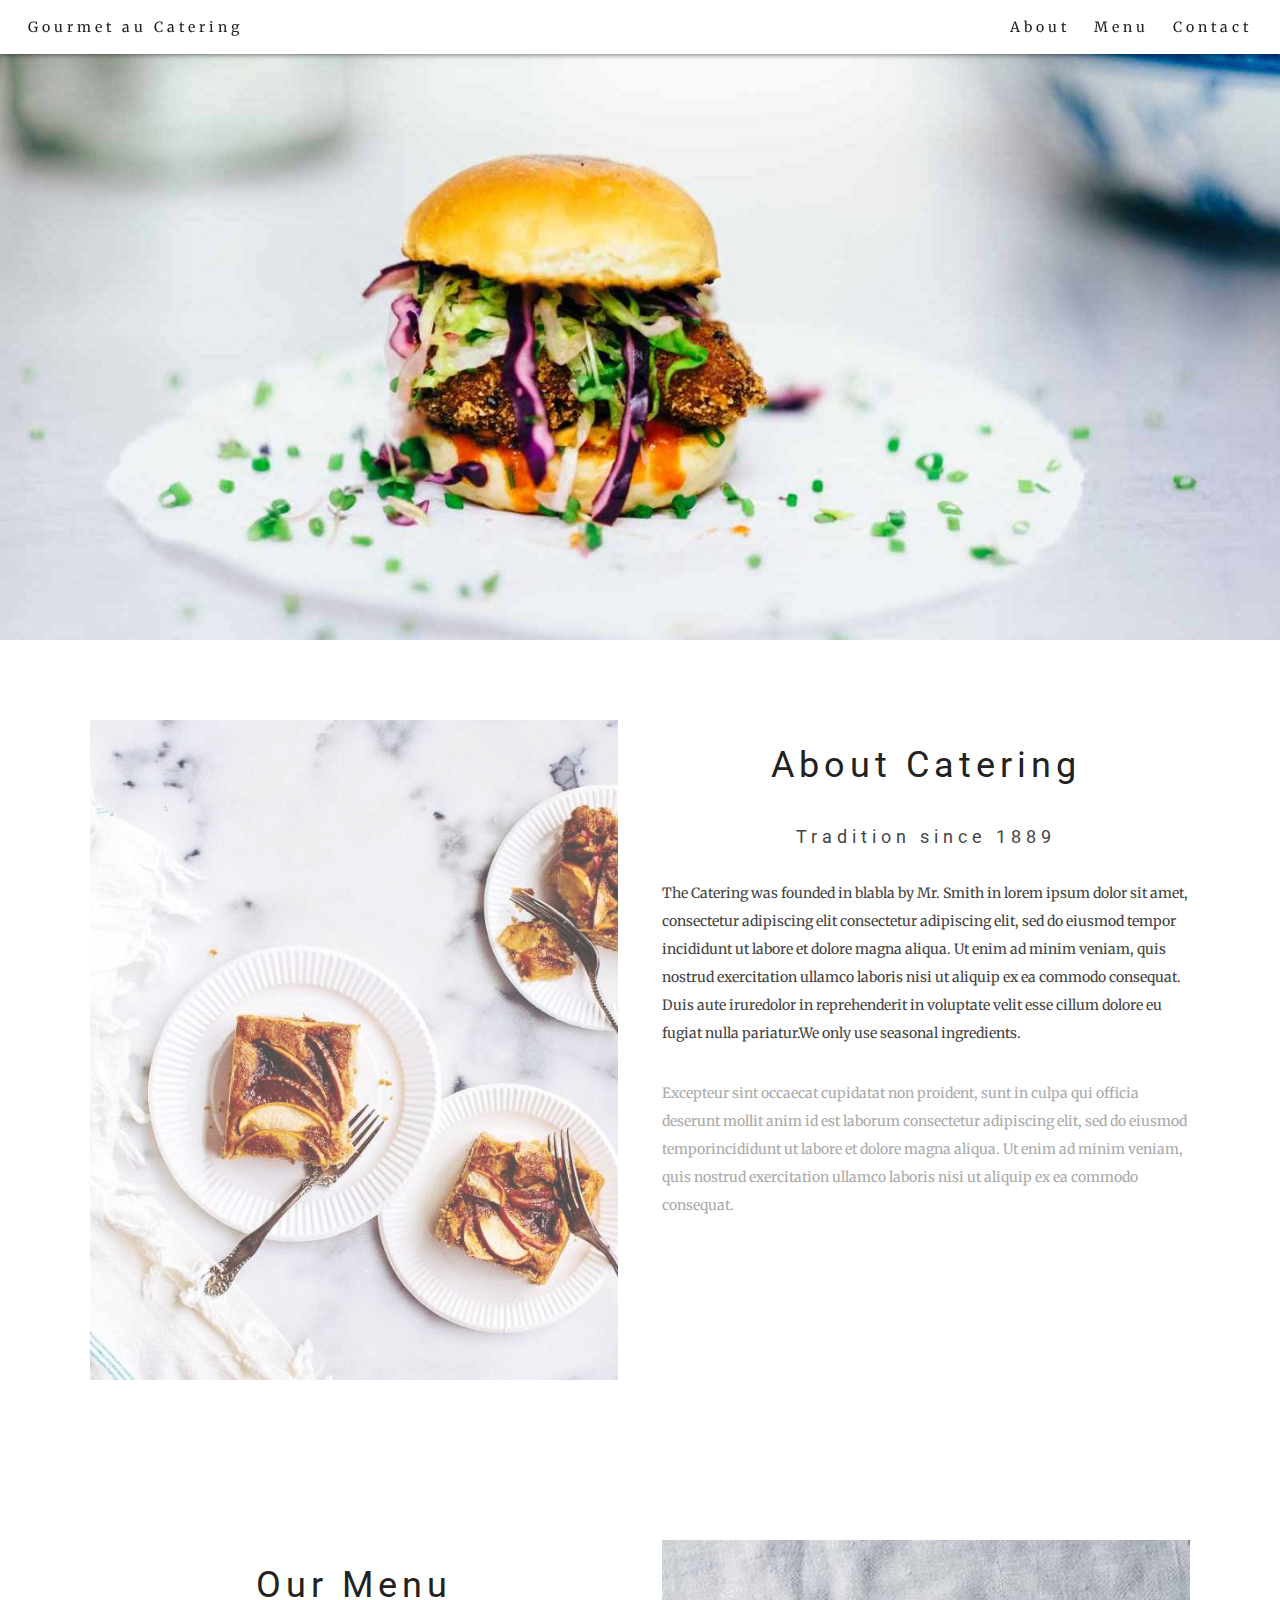
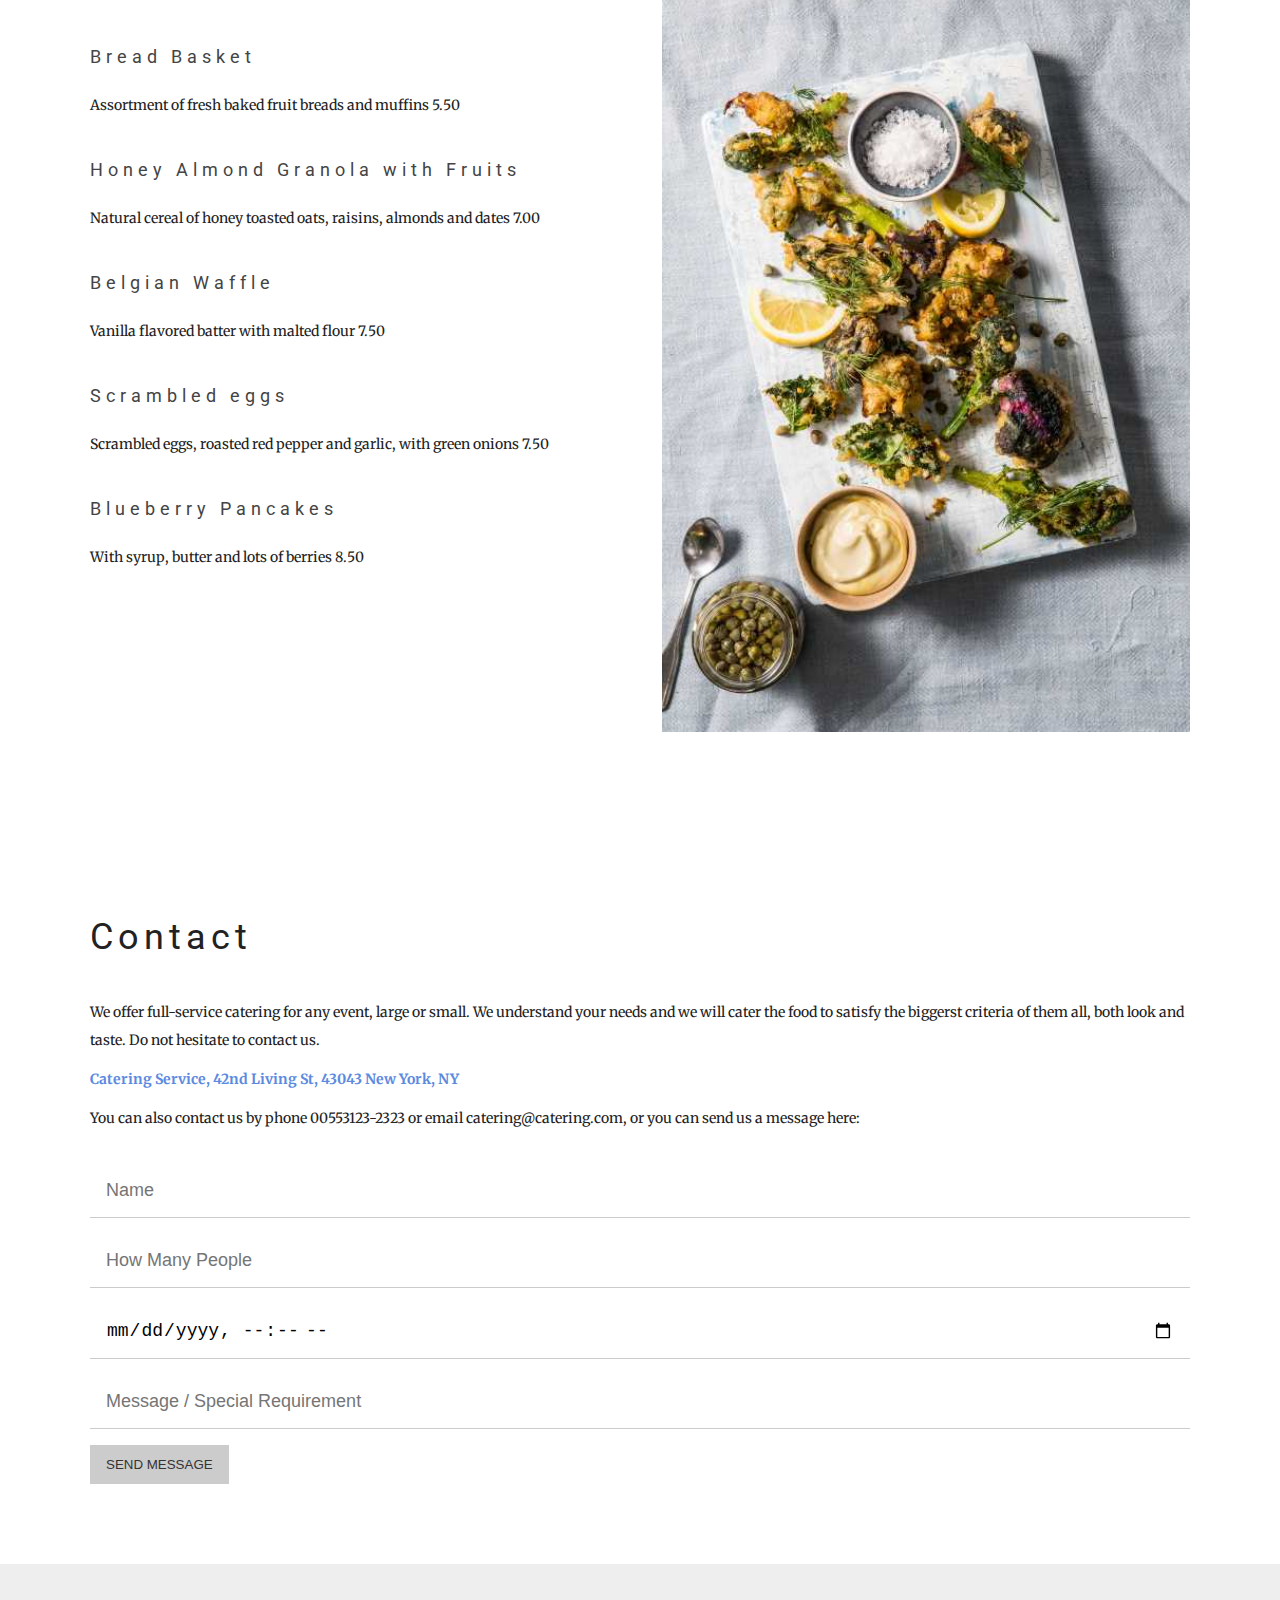
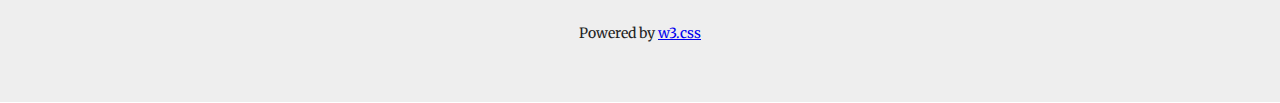
==== public/index.html @ 22aa515e "firebase deploy 완료" ====
<!DOCTYPE html>
<html lang="ko">

<head>
	<meta charset="UTF-8">
	<meta name="viewport" content="width=device-width, initial-scale=1.0">
	<meta http-equiv="X-UA-Compatible" content="ie=edge">
	<title>Catering</title>
	<link href="https://stackpath.bootstrapcdn.com/font-awesome/4.7.0/css/font-awesome.min.css" rel="stylesheet">
	<link href="https://fonts.googleapis.com/css?family=Merriweather:300,400,700&display=swap" rel="stylesheet">
	<link href="https://fonts.googleapis.com/css?family=Roboto:300,400,700&display=swap" rel="stylesheet">
	<link rel="stylesheet" href="./css/base.css">
	<link rel="stylesheet" href="./css/index.css">
</head>

<body>
	<!-- HEADER -->
	<header class="clear">
		<div class="logo fl">
			Gourmet au Catering
		</div>
		<nav class="nav-wrap fr">
			<div class="fl">About</div>
			<div class="fl">Menu</div>
			<div class="fl">Contact</div>
		</nav>
	</header>

	<!-- MAIN Banner -->
	<main class="tc">
		<img src="./img/hamburger.jpg" alt="메인배너" class="mimg">
	</main>

	<!-- ABOUT -->
	<section class="about-wrap">
		<div class="wrap clear">
			<div class="fl about-img">
				<img src="./img/tablesetting2.jpg" alt="그림" class="img">
			</div>
			<div class="fr about-cont">
				<h2>About Catering</h2>
				<h3>Tradition since 1889</h3>
				<p class="grey-darker">The Catering was founded in blabla by Mr. Smith in lorem ipsum dolor sit amet,
					consectetur adipiscing elit consectetur adipiscing elit, sed do eiusmod tempor incididunt ut labore et dolore
					magna aliqua. Ut enim ad minim veniam, quis nostrud exercitation ullamco laboris nisi ut aliquip ex ea commodo
					consequat. Duis aute iruredolor in reprehenderit in voluptate velit esse cillum dolore eu fugiat nulla
					pariatur.We only use seasonal ingredients.</p>
				<p class="grey-light">Excepteur sint occaecat cupidatat non proident, sunt in culpa qui officia deserunt mollit
					anim id est laborum consectetur adipiscing elit, sed do eiusmod temporincididunt ut labore et dolore magna
					aliqua. Ut enim ad minim veniam, quis nostrud exercitation ullamco laboris nisi ut aliquip ex ea commodo
					consequat.</p>
			</div>
		</div>
	</section>

	<!-- MENU -->
	<section class="menu-wrap">
		<div class="wrap clear">
			<div class="fl">
				<h2>Our Menu</h2>
				<ul class="menus">
					<li>
						<h3>Bread Basket</h3>
						<p>Assortment of fresh baked fruit breads and muffins 5.50</p>
					</li>
					<li>
						<h3>Honey Almond Granola with Fruits</h3>
						<p>Natural cereal of honey toasted oats, raisins, almonds and dates 7.00</p>
					</li>
					<li>
						<h3>Belgian Waffle</h3>
						<p>Vanilla flavored batter with malted flour 7.50</p>
					</li>
					<li>
						<h3>Scrambled eggs</h3>
						<p>Scrambled eggs, roasted red pepper and garlic, with green onions 7.50</p>
					</li>
					<li>
						<h3>Blueberry Pancakes</h3>
						<p>With syrup, butter and lots of berries 8.50</p>
					</li>
				</ul>
			</div>
			<div class="fr">
				<img src="./img/tablesetting.jpg" alt="사진" class="img">
			</div>
		</div>
	</section>

	<!-- CONTACT -->
	<section class="contact-wrap">
		<div class="wrap">
			<h2 class="tl">Contact</h2>
			<p>We offer full-service catering for any event, large or small. We understand your needs and we will cater the
				food to satisfy the biggerst criteria of them all, both look and taste. Do not hesitate to contact us.</p>
			<h4 class="blue-light">Catering Service, 42nd Living St, 43043 New York, NY</h4>
			<p>You can also contact us by phone 00553123-2323 or email catering@catering.com, or you can send us a message
				here:</p>
			<form action="#">
				<input type="text" placeholder="Name">
				<input type="text" placeholder="How Many People">
				<input type="datetime-local">
				<input type="text" placeholder="Message / Special Requirement">
				<button class="btn-white">SEND MESSAGE</button>
			</form>
		</div>
	</section>

	<!-- FOOTER -->
	<footer>
		Powered by <a href="https://w3schools.com" target="_blank">w3.css</a>
	</footer>
</body>

</html>
---- public/css/base.css ----
/* TAG 적용 */
* {
	margin: 0;
	padding: 0;
	box-sizing: border-box;
}

ul, ol, dl {
	list-style: none;
}

img {
	/* display: block; */
	vertical-align: bottom;
}


/* float, Clearfix */
.clear:after, .clearfix:after {
	clear: both;
	content: "";
	display: block;
}
.fl {
	float: left;
}
.fr {
	float: right;
}


/* 반응형 이미지 */
.img {
	width: 100%;
}
.mimg {
	max-width: 100%;
}


/* 글자정렬 */
.tl {
	text-align: left;
}
.tr {
	text-align: right;
}
.tc {
	text-align: center;
}

/* 글자색상 */
.grey-black {color: #222;}
.grey-darker {color: #444;}
.grey-dark {color: #666;}
.grey {color: #888;}
.grey-light {color: #aaa;}
.grey-lighter {color: #ccc;}
.grey-white {color: #f1f1f1;}

.blue-darker {color: #0a2455;}
.blue-dark {color: #144196;}
.blue {color: #1b5eda;}
.blue-light {color: #5c8ae0;}
.blue-lighter {color: #a0bef7;}


/* 버튼세트 */
.btn-black {
	background-color: #111;
	color: #f1f1f1;
	padding: 12px 16px;
	border: none;
	cursor: pointer;
}
.btn-black:hover {
	background-color: #f1f1f1;
	color: #111;
}

.btn-white {
	background-color: #ccc;
	color: #333;
	padding: 12px 16px;
	border: none;
	cursor: pointer;
}
.btn-white:hover {
	background-color: #333;
	color: #ccc
}
---- public/css/index.css ----
/* 공통사항 */
body {
	font-family: 'Merriweather', serif;
	font-size: 14px;
	color: #222;
}

.wrap {
	max-width: 1100px;
	margin: 0 auto;
}

h2, h3 {
	font-family: 'Roboto', sans-serif;
	text-align: center;
	font-weight: normal;
	letter-spacing: 5px;
}
h2 {
	padding: 24px 0;
	font-size: 36px;
}
h3 {
	padding: 16px 0;
	font-size: 18px;
	color: #444;
}
p {
	padding: 16px 0;
	line-height: 2;
}

/* HEADER */
header {
	width: 100%;
	position: fixed;
	z-index: 10;
	padding: 8px 16px;
	background-color: #fff;
	box-shadow: 0 1px 5px rgba(0, 0, 0, 0.5);
}

header > .logo,
header > .nav-wrap > div {
	padding: 10px 12px;
	cursor: pointer;
	letter-spacing: 4px;
}

header > .logo:hover,
header > .nav-wrap > div:hover {
	background-color: #ccc;
}


/* MAIN */


/* SECTION - ABOUT */
.about-wrap {
	padding: 80px 0;
}
.about-wrap > .wrap > div {
	width: 48%;
}
.about-wrap img {
	opacity: 0.7;
}
.about-wrap img:hover {
	opacity: 1;
}


/* SECTION - MENU */
.menu-wrap {
	padding: 80px 0;
}
.menu-wrap > .wrap > div {
	width: 48%;
}
.menu-wrap h3 {
	text-align: left;
}
.menu-wrap li {
	margin-bottom: 16px;
}
.menu-wrap p {
	padding: 8px 0;
}

/* SECTION - CONTACT */
.contact-wrap {
	padding: 80px 2%;
}
.contact-wrap input {
	display: block;
	width: 100%;
	padding: 16px;
	font-size: 18px;
	margin: 16px 0;
	border: none;
	border-bottom: 1px solid #ccc;
	outline: none;
}

/* FOOTER */
footer {
	background-color: #eee;
	text-align: center;
	padding: 60px 0;
}

@media screen and (max-width: 992px) {
	
}

@media screen and (max-width: 768px) {
	.nav-wrap {
		display: none;
	}
	.menu-wrap > .wrap > div {
		width: 96%;
		margin: 0 2%;
	}
}

@media screen and (max-width: 480px) {
	.about-wrap .about-img {
		display: none;
	}
	.about-wrap > .wrap > div {
		width: 100%;
		padding: 0 2%;
	}
}
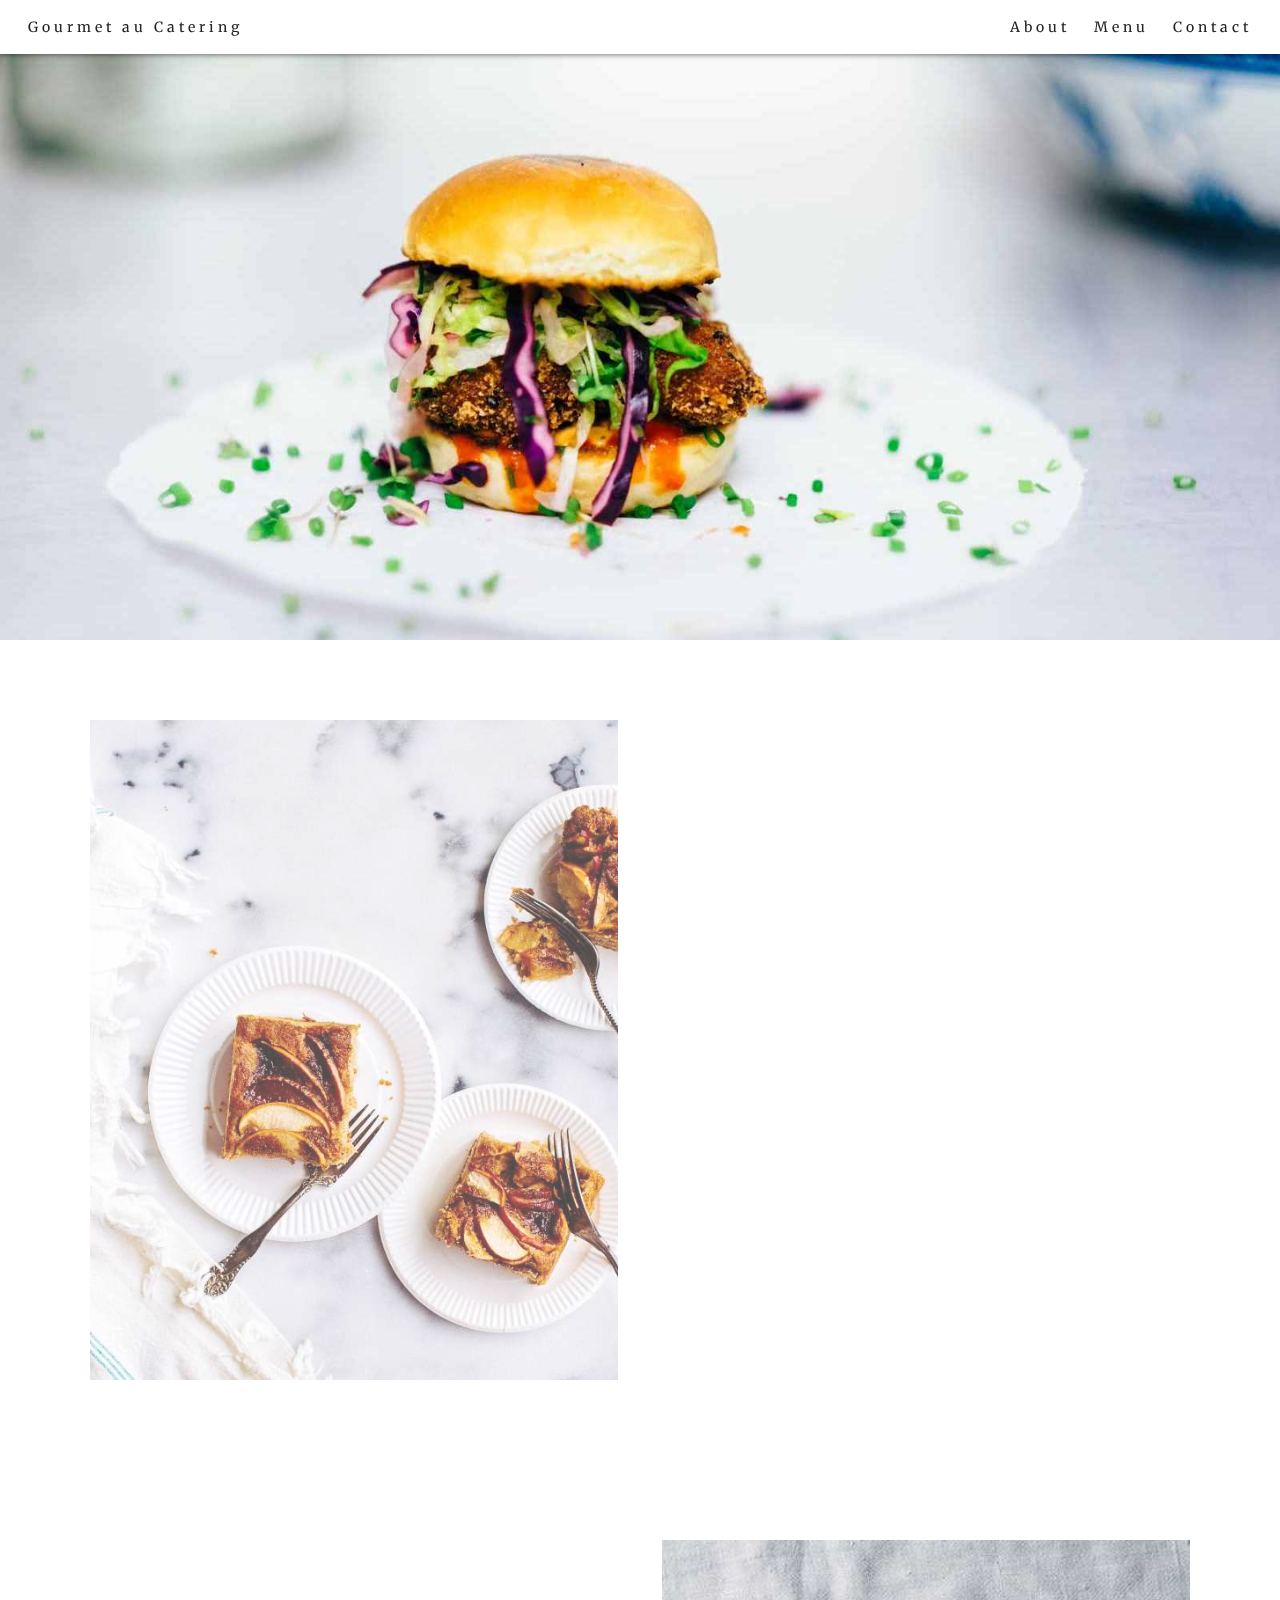
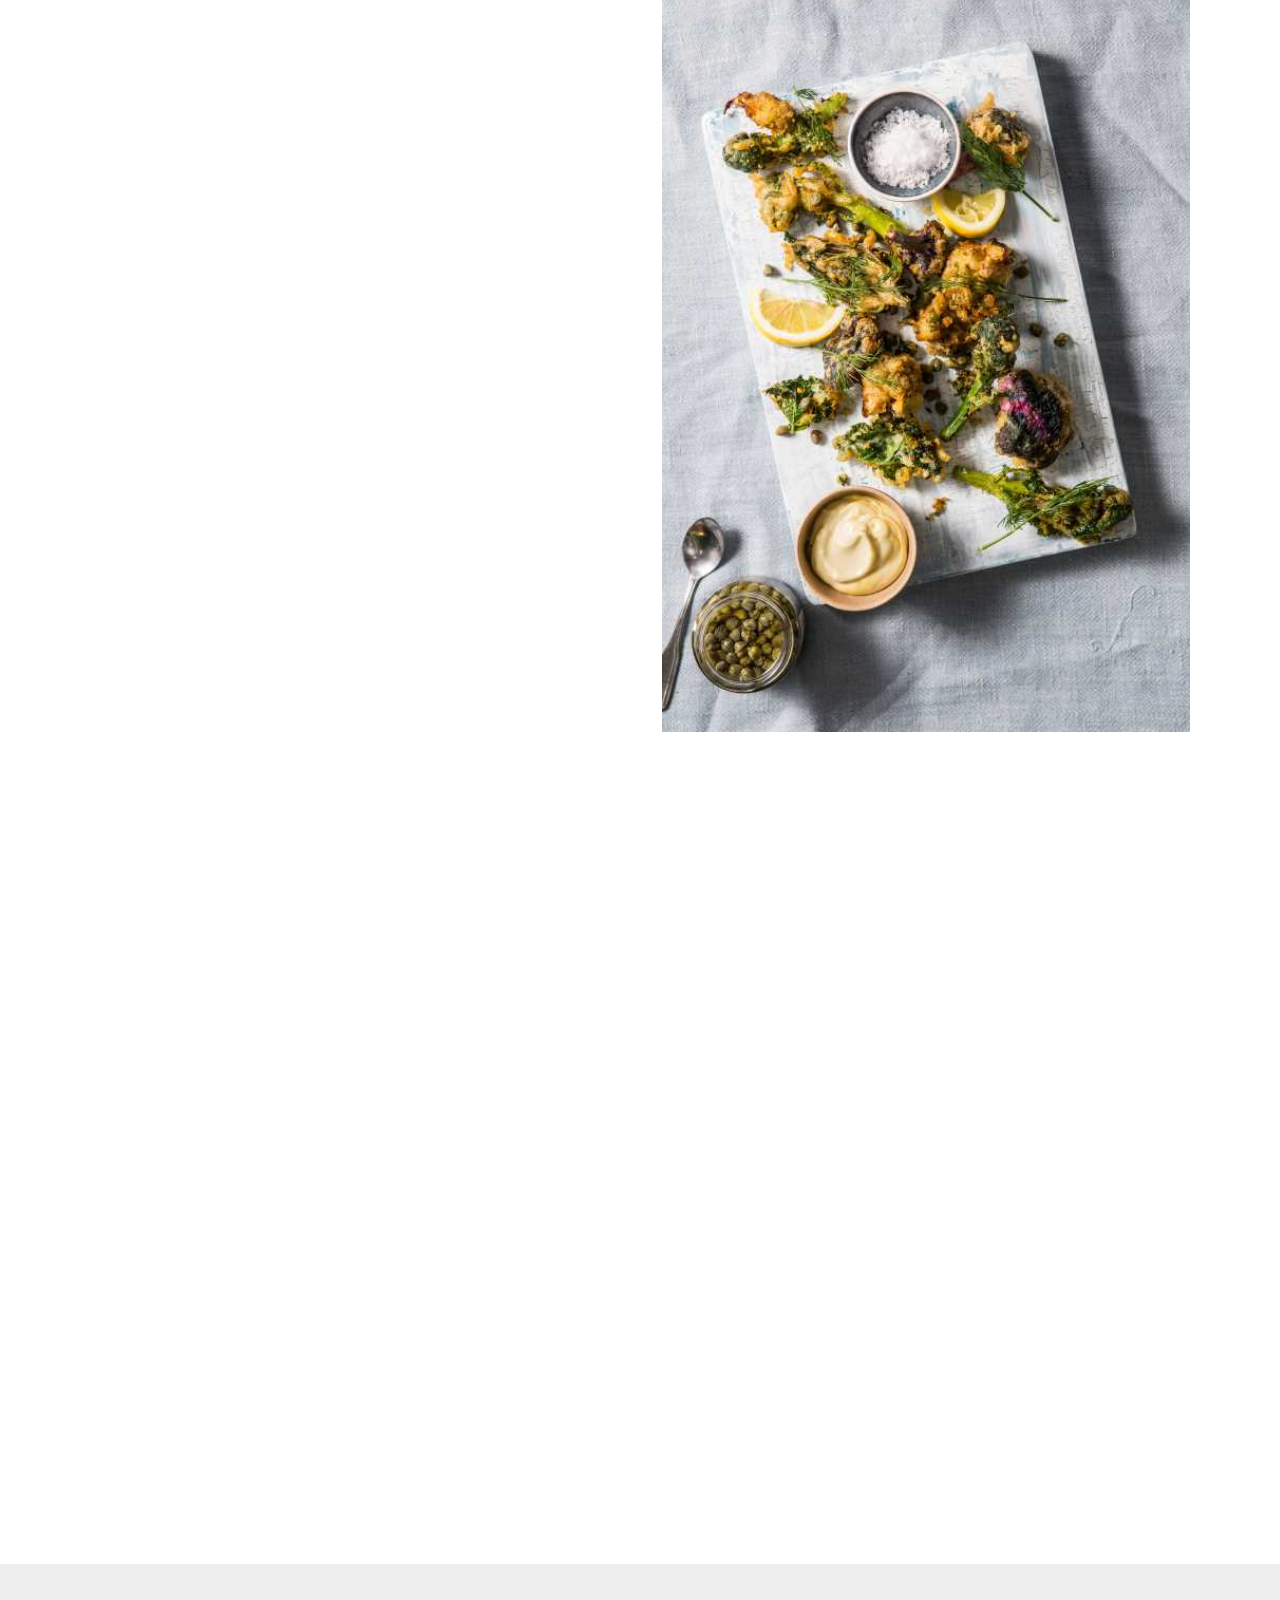
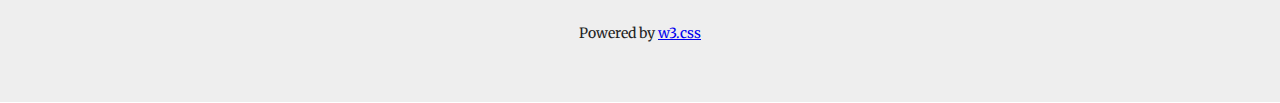
==== commit 6284fa39: "animation 적용" ====
--- a/public/index.html
+++ b/public/index.html
@@ -9,8 +9,11 @@
 	<link href="https://stackpath.bootstrapcdn.com/font-awesome/4.7.0/css/font-awesome.min.css" rel="stylesheet">
 	<link href="https://fonts.googleapis.com/css?family=Merriweather:300,400,700&display=swap" rel="stylesheet">
 	<link href="https://fonts.googleapis.com/css?family=Roboto:300,400,700&display=swap" rel="stylesheet">
+	<link rel="stylesheet" href="./css/animate.css">
 	<link rel="stylesheet" href="./css/base.css">
 	<link rel="stylesheet" href="./css/index.css">
+	<script src="./js/wow.min.js"></script>
+	<script>new WOW({offset: 200}).init();</script>
 </head>
 
 <body>
@@ -28,7 +31,7 @@
 
 	<!-- MAIN Banner -->
 	<main class="tc">
-		<img src="./img/hamburger.jpg" alt="메인배너" class="mimg">
+		<img src="./img/hamburger.jpg" alt="메인배너" class="mimg wow fadeIn">
 	</main>
 
 	<!-- ABOUT -->
@@ -38,14 +41,14 @@
 				<img src="./img/tablesetting2.jpg" alt="그림" class="img">
 			</div>
 			<div class="fr about-cont">
-				<h2>About Catering</h2>
-				<h3>Tradition since 1889</h3>
-				<p class="grey-darker">The Catering was founded in blabla by Mr. Smith in lorem ipsum dolor sit amet,
+				<h2 class="wow bounceInRight" data-wow-duration="1s">About Catering</h2>
+				<h3 class="wow bounceInRight" data-wow-duration="1s">Tradition since 1889</h3>
+				<p class="grey-darker wow bounceInUp" data-wow-duration="1s">The Catering was founded in blabla by Mr. Smith in lorem ipsum dolor sit amet,
 					consectetur adipiscing elit consectetur adipiscing elit, sed do eiusmod tempor incididunt ut labore et dolore
 					magna aliqua. Ut enim ad minim veniam, quis nostrud exercitation ullamco laboris nisi ut aliquip ex ea commodo
 					consequat. Duis aute iruredolor in reprehenderit in voluptate velit esse cillum dolore eu fugiat nulla
 					pariatur.We only use seasonal ingredients.</p>
-				<p class="grey-light">Excepteur sint occaecat cupidatat non proident, sunt in culpa qui officia deserunt mollit
+				<p class="grey-light wow bounceInUp" data-wow-duration="1s">Excepteur sint occaecat cupidatat non proident, sunt in culpa qui officia deserunt mollit
 					anim id est laborum consectetur adipiscing elit, sed do eiusmod temporincididunt ut labore et dolore magna
 					aliqua. Ut enim ad minim veniam, quis nostrud exercitation ullamco laboris nisi ut aliquip ex ea commodo
 					consequat.</p>
@@ -57,31 +60,31 @@
 	<section class="menu-wrap">
 		<div class="wrap clear">
 			<div class="fl">
-				<h2>Our Menu</h2>
+				<h2 class="wow bounceInLeft" data-wow-duration="1s">Our Menu</h2>
 				<ul class="menus">
-					<li>
+					<li class="wow fadeInUp" data-wow-duration="1s">
 						<h3>Bread Basket</h3>
 						<p>Assortment of fresh baked fruit breads and muffins 5.50</p>
 					</li>
-					<li>
+					<li class="wow fadeInUp" data-wow-duration="1s">
 						<h3>Honey Almond Granola with Fruits</h3>
 						<p>Natural cereal of honey toasted oats, raisins, almonds and dates 7.00</p>
 					</li>
-					<li>
+					<li class="wow fadeInUp" data-wow-duration="1s">
 						<h3>Belgian Waffle</h3>
 						<p>Vanilla flavored batter with malted flour 7.50</p>
 					</li>
-					<li>
+					<li class="wow fadeInUp" data-wow-duration="1s">
 						<h3>Scrambled eggs</h3>
 						<p>Scrambled eggs, roasted red pepper and garlic, with green onions 7.50</p>
 					</li>
-					<li>
+					<li class="wow fadeInUp" data-wow-duration="1s">
 						<h3>Blueberry Pancakes</h3>
 						<p>With syrup, butter and lots of berries 8.50</p>
 					</li>
 				</ul>
 			</div>
-			<div class="fr">
+			<div class="fr menu-img">
 				<img src="./img/tablesetting.jpg" alt="사진" class="img">
 			</div>
 		</div>
@@ -90,13 +93,13 @@
 	<!-- CONTACT -->
 	<section class="contact-wrap">
 		<div class="wrap">
-			<h2 class="tl">Contact</h2>
-			<p>We offer full-service catering for any event, large or small. We understand your needs and we will cater the
+			<h2 class="tl wow bounceInLeft">Contact</h2>
+			<p class="wow fadeInUp">We offer full-service catering for any event, large or small. We understand your needs and we will cater the
 				food to satisfy the biggerst criteria of them all, both look and taste. Do not hesitate to contact us.</p>
-			<h4 class="blue-light">Catering Service, 42nd Living St, 43043 New York, NY</h4>
-			<p>You can also contact us by phone 00553123-2323 or email catering@catering.com, or you can send us a message
+			<h4 class="blue-light wow fadeInUp">Catering Service, 42nd Living St, 43043 New York, NY</h4>
+			<p class="wow fadeInUp">You can also contact us by phone 00553123-2323 or email catering@catering.com, or you can send us a message
 				here:</p>
-			<form action="#">
+			<form action="#" class="wow fadeIn">
 				<input type="text" placeholder="Name">
 				<input type="text" placeholder="How Many People">
 				<input type="datetime-local">
--- a/public/css/base.css
+++ b/public/css/base.css
@@ -72,6 +72,7 @@
 	padding: 12px 16px;
 	border: none;
 	cursor: pointer;
+	transition: all 1s;
 }
 .btn-black:hover {
 	background-color: #f1f1f1;
@@ -84,6 +85,7 @@
 	padding: 12px 16px;
 	border: none;
 	cursor: pointer;
+	transition: all 1s;
 }
 .btn-white:hover {
 	background-color: #333;
--- a/public/css/index.css
+++ b/public/css/index.css
@@ -63,11 +63,16 @@
 .about-wrap > .wrap > div {
 	width: 48%;
 }
-.about-wrap img {
+.about-img {
+	overflow: hidden;
+}
+.about-img img {
 	opacity: 0.7;
+	transition: all 1s;
 }
-.about-wrap img:hover {
+.about-img img:hover {
 	opacity: 1;
+	transform: scale(1.1);
 }
 
 
@@ -86,6 +91,13 @@
 }
 .menu-wrap p {
 	padding: 8px 0;
+}
+.menu-img img {
+	transition: all 1s;
+}
+.menu-img img:hover {
+	opacity: 0.7;
+	transform: translateY(5%);
 }
 
 /* SECTION - CONTACT */
